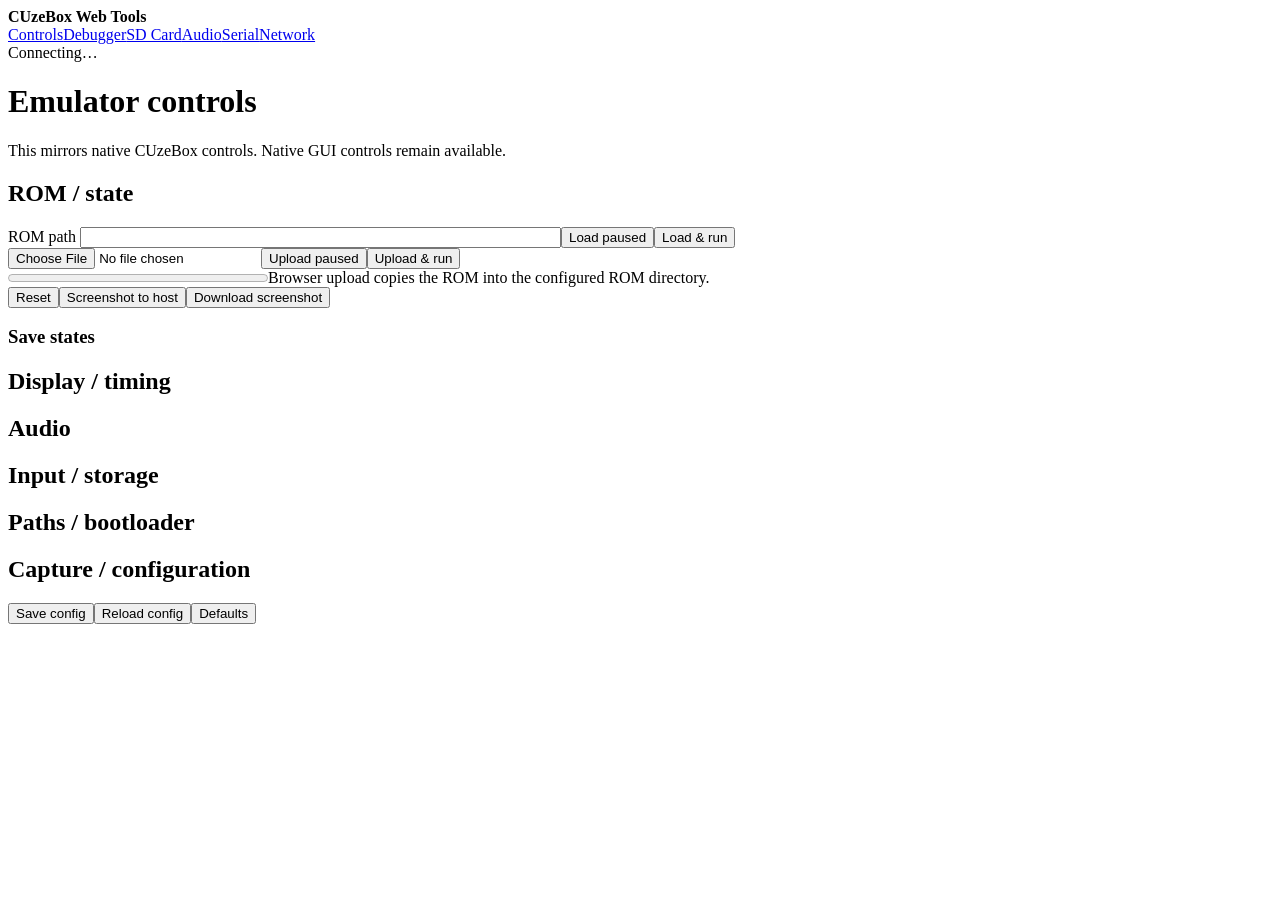
==== tools/web_debugger/controls.html @ 96992fe4 "Add files via upload" ====
<!doctype html><html lang="en"><head><meta charset="utf-8"><meta name="viewport" content="width=device-width,initial-scale=1"><title>CUzeBox Controls</title><link rel="stylesheet" href="/static/common.css"></head><body>
<header><strong>CUzeBox Web Tools</strong><nav><a href="/controls">Controls</a><a href="/debugger">Debugger</a><a href="/sd">SD Card</a><a href="/audio">Audio</a><a href="/serial">Serial</a><a href="/network">Network</a></nav><div class="spacer"></div><div class="status"><span id="dot" class="dot"></span><span id="connection">Connecting…</span></div></header>
<main><h1>Emulator controls</h1><p class="muted">This mirrors native CUzeBox controls. Native GUI controls remain available.</p>
<div class="grid">
<section><h2>ROM / state</h2><label>ROM path <input id="romPath" size="58"></label><button onclick="loadRom(false)">Load paused</button><button onclick="loadRom(true)">Load & run</button><div class="row"><input id="romFile" type="file"><button onclick="uploadRom(false)">Upload paused</button><button onclick="uploadRom(true)">Upload & run</button></div><div class="row"><progress id="uploadProgress" value="0" max="1" style="width:260px"></progress><span id="uploadStatus" class="muted">Browser upload copies the ROM into the configured ROM directory.</span></div><button onclick="command('RESET').then(refresh)">Reset</button><button onclick="command('SCREENSHOT')">Screenshot to host</button><button onclick="downloadScreenshot()">Download screenshot</button><div id="recent"></div><h3>Save states</h3><div id="slots"></div></section>
<section><h2>Display / timing</h2><div id="displayControls"></div></section>
<section><h2>Audio</h2><div id="audioControls"></div></section>
<section><h2>Input / storage</h2><div id="inputControls"></div></section>
<section><h2>Paths / bootloader</h2><div id="pathControls"></div></section>
<section><h2>Capture / configuration</h2><div id="captureControls"></div><button onclick="command('CONFIG SAVE')">Save config</button><button onclick="command('CONFIG RELOAD').then(refresh)">Reload config</button><button onclick="command('CONFIG DEFAULTS').then(refresh)">Defaults</button></section>
</div></main><script src="/static/common.js"></script><script>
let st={}; const bools=[['display_gameonly','Game-only display'],['fullscreen','Fullscreen'],['system_messages','System messages'],['gui_gamepad','GUI gamepad'],['gui_pause','Pause while GUI open'],['virtual_keyboard','Virtual keyboard'],['frame_limiter','Frame-rate limiter'],['frame_merge','Frame merge']];
const audbool=[['audio_freqscale','Frequency scaling'],['audio_s16','16-bit output'],['audio_dcblock','DC blocker']];
const inputbool=[['input_kbuzem','Keyboard UzeMouse'],['player2_alloc','Player 2 allocation'],['mouse','Mouse enabled'],['sd_allow_new_files','SD allow new files'],['resident_bootloader','Resident bootloader'],['recent_frozen','Freeze recent ROM list']];
function cb(k,l){return `<label><input type=checkbox ${st[k]?'checked':''} onchange="setv('${k}',this.checked?1:0)"> ${esc(l)}</label>`}
function num(k,l,min=0,max=999){return `<label>${esc(l)} <input type=number min=${min} max=${max} value="${st[k]??0}" onchange="setv('${k}',this.value)"></label>`}
function txt(k,l){return `<label>${esc(l)} <input size=42 value="${esc(st[k]??'')}" onchange="setv('${k}',this.value)"></label>`}
async function setv(k,v){await command(`EMU_SET ${k} ${v}`);refresh()}
async function loadRom(run){const p=$('romPath').value.trim();if(p)await command(`LOAD_ROM ${run?'RUN':'WAIT'} ${p}`);refresh()}
function downloadScreenshot(){const a=document.createElement('a');a.href='/api/screenshot-download?name=cuzebox-screenshot.bmp';a.download='cuzebox-screenshot.bmp';document.body.appendChild(a);a.click();a.remove()}
async function uploadRom(run){const f=$('romFile').files&&$('romFile').files[0];if(!f){$('uploadStatus').textContent='Choose a ROM file first.';return}const prog=$('uploadProgress'),status=$('uploadStatus');prog.value=0;prog.max=f.size||1;let id=null;try{const qs=new URLSearchParams({name:f.name,mode:run?'RUN':'WAIT'});let r=await fetch('/api/upload-rom/start?'+qs,{method:'POST'});let j=await r.json();if(!j.ok)throw new Error(j.error||'Upload start failed');id=j.id;if(f.size>Number(j.max_bytes||0))throw new Error(`ROM exceeds ${j.max_bytes} byte web-upload limit`);const chunk=48*1024;for(let off=0;off<f.size;off+=chunk){const part=f.slice(off,Math.min(f.size,off+chunk));r=await fetch(`/api/upload-rom/chunk?id=${id}`,{method:'POST',headers:{'Content-Type':'application/octet-stream'},body:part});j=await r.json();if(!j.ok)throw new Error(j.error||'Upload failed');prog.value=Math.min(f.size,off+part.size);status.textContent=`Uploading ${f.name}: ${prog.value.toLocaleString()} / ${f.size.toLocaleString()} bytes`;}r=await fetch(`/api/upload-rom/finish?id=${id}`,{method:'POST'});j=await r.json();if(!j.ok)throw new Error(j.error||'ROM load failed');status.textContent=`Loaded ${f.name}${run?' and running':' paused'}.`;await refresh()}catch(e){status.textContent=String(e.message||e);if(id!==null)try{await fetch(`/api/upload-rom/cancel?id=${id}`,{method:'POST'})}catch(_){}}}
async function slot(op,n){await command(`SAVESTATE ${op} ${n}`);refresh()}
async function recent(i){await command(`RECENT_ROMS LOAD ${i}`);refresh()}
async function refresh(){const r=await command('EMU_STATUS');if(!r.ok)return;st=r;$('romPath').value=st.rom_path||'';
 $('displayControls').innerHTML=bools.map(x=>cb(...x)).join('')+num('gui_gamepad_speed','GUI gamepad speed %',1,400)+num('render_path','Render path',0,10)+num('filter_pre','Pre filter',0,20)+num('filter_scale','Scale filter',0,20)+num('filter_crt','CRT mode',0,20);
 $('audioControls').innerHTML=audbool.map(x=>cb(...x)).join('')+num('audio_rate','Output-rate mode',0,20)+num('audio_latency','Latency mode',0,20)+num('audio_resampler','Resampler',0,20)+num('audio_lowpass','Low-pass',0,20)+num('audio_lowpass_quality','Low-pass quality',0,20)+num('audio_monitor','Monitor mode',0,20)+num('audio_monitor_width','Monitor width %',0,100)+num('audio_reverb','Reverb',0,20)+num('audio_volume','Master volume %',0,100);
 $('inputControls').innerHTML=inputbool.map(x=>cb(...x)).join('')+num('mouse_scale','Mouse scale',1,32)+num('spiram_pages','SPI RAM pages mode',0,20);
 $('pathControls').innerHTML=txt('rom_dir','ROM directory')+txt('save_path','Save directory')+txt('screenshot_path','Screenshot directory')+txt('controllerdb_path','Controller DB')+txt('resident_bootloader_file','Bootloader HEX')+txt('remote_roms_host','Remote ROM host');
 $('captureControls').innerHTML=cb('video_dump_active','Video dump active')+cb('video_dump_autoinc','Auto-increment dump')+cb('video_dump_reset_first','Reset before dump')+txt('video_dump_file','Video dump file')+cb('input_capture_active','Input capture active');
 $('recent').innerHTML='<h3>Recent ROMs</h3>'+((st.recent||[]).map((p,i)=>`<button onclick="recent(${i})">${esc(p)}</button>`).join('')||'<span class=muted>none</span>')+' <button onclick="command(\'RECENT_ROMS CLEAR\').then(refresh)">Clear</button>';
 $('slots').innerHTML=(st.save_slots||[]).map((e,i)=>`<div><strong>${i}${e?' *':''}</strong> <button onclick="slot('SLOT',${i})">Select</button> <button onclick="slot('SAVE',${i})">Save</button> <button ${e?'':'disabled'} onclick="slot('LOAD',${i})">Load</button></div>`).join('');
}
bridgeStatus();refresh();setInterval(refresh,3000);
</script></body></html>
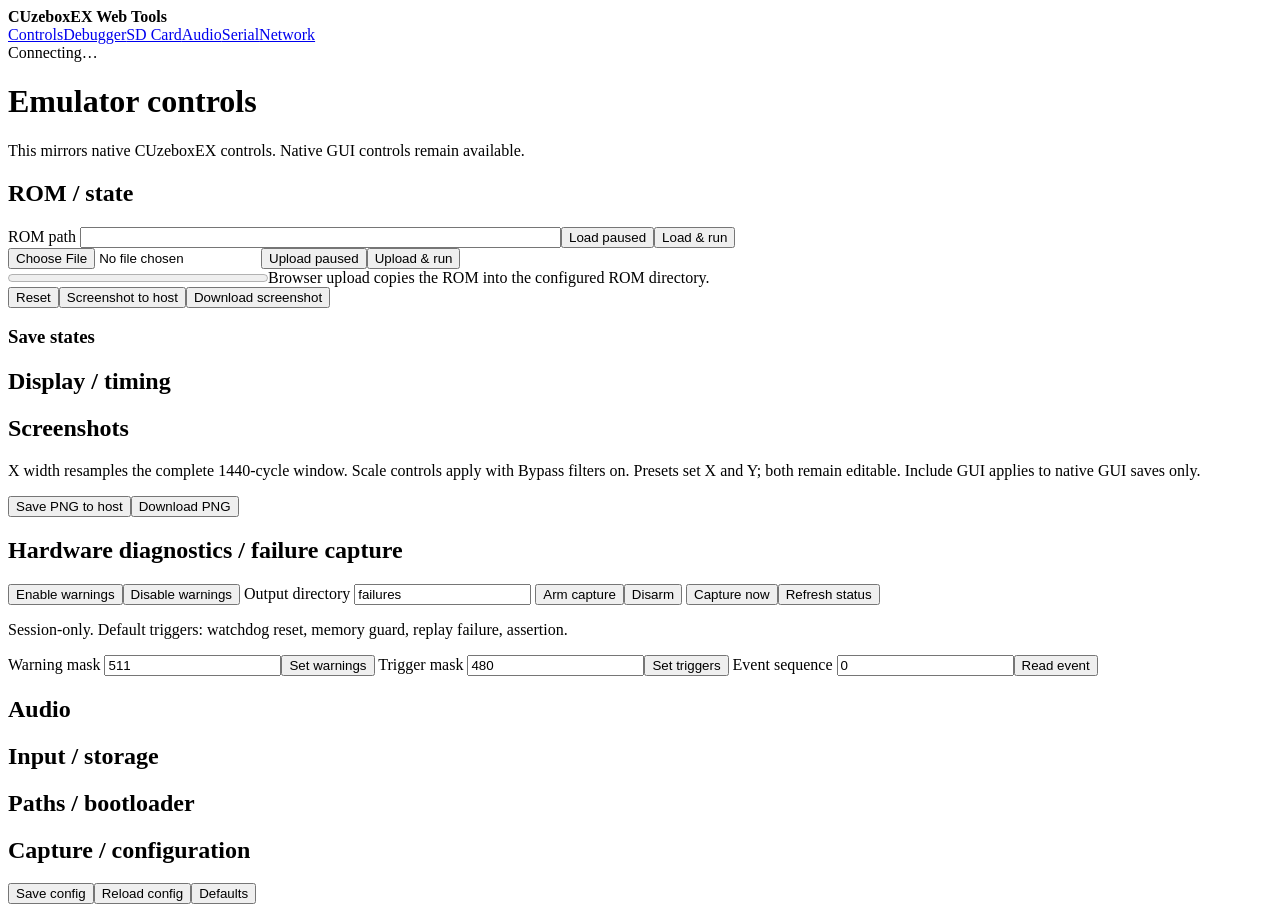
==== commit 9ba9f074: "Add native downloads and reviewed emulator improvements" ====
--- a/tools/web_debugger/controls.html
+++ b/tools/web_debugger/controls.html
@@ -1,32 +1,52 @@
-<!doctype html><html lang="en"><head><meta charset="utf-8"><meta name="viewport" content="width=device-width,initial-scale=1"><title>CUzeBox Controls</title><link rel="stylesheet" href="/static/common.css"></head><body>
-<header><strong>CUzeBox Web Tools</strong><nav><a href="/controls">Controls</a><a href="/debugger">Debugger</a><a href="/sd">SD Card</a><a href="/audio">Audio</a><a href="/serial">Serial</a><a href="/network">Network</a></nav><div class="spacer"></div><div class="status"><span id="dot" class="dot"></span><span id="connection">Connecting…</span></div></header>
-<main><h1>Emulator controls</h1><p class="muted">This mirrors native CUzeBox controls. Native GUI controls remain available.</p>
+<!doctype html><html lang="en"><head><meta charset="utf-8"><meta name="viewport" content="width=device-width,initial-scale=1"><title>CUzeboxEX Controls</title><link rel="stylesheet" href="/static/common.css"></head><body>
+<header><strong>CUzeboxEX Web Tools</strong><nav><a href="/controls">Controls</a><a href="/debugger">Debugger</a><a href="/sd">SD Card</a><a href="/audio">Audio</a><a href="/serial">Serial</a><a href="/network">Network</a></nav><div class="spacer"></div><div class="status"><span id="dot" class="dot"></span><span id="connection">Connecting…</span></div></header>
+<main><h1>Emulator controls</h1><p class="muted">This mirrors native CUzeboxEX controls. Native GUI controls remain available.</p>
 <div class="grid">
 <section><h2>ROM / state</h2><label>ROM path <input id="romPath" size="58"></label><button onclick="loadRom(false)">Load paused</button><button onclick="loadRom(true)">Load & run</button><div class="row"><input id="romFile" type="file"><button onclick="uploadRom(false)">Upload paused</button><button onclick="uploadRom(true)">Upload & run</button></div><div class="row"><progress id="uploadProgress" value="0" max="1" style="width:260px"></progress><span id="uploadStatus" class="muted">Browser upload copies the ROM into the configured ROM directory.</span></div><button onclick="command('RESET').then(refresh)">Reset</button><button onclick="command('SCREENSHOT')">Screenshot to host</button><button onclick="downloadScreenshot()">Download screenshot</button><div id="recent"></div><h3>Save states</h3><div id="slots"></div></section>
 <section><h2>Display / timing</h2><div id="displayControls"></div></section>
+<section><h2>Screenshots</h2><div id="screenshotControls"></div><p class="muted">X width resamples the complete 1440-cycle window. Scale controls apply with Bypass filters on. Presets set X and Y; both remain editable. Include GUI applies to native GUI saves only.</p><button onclick="command('SCREENSHOT')">Save PNG to host</button><button onclick="downloadScreenshot()">Download PNG</button></section>
+<section><h2>Hardware diagnostics / failure capture</h2>
+<button onclick="diagCommand('ENABLE')">Enable warnings</button><button onclick="diagCommand('DISABLE')">Disable warnings</button>
+<label>Output directory <input id="failureDir" value="failures"></label>
+<button onclick="diagCommand('ARM '+$('failureDir').value)">Arm capture</button><button onclick="diagCommand('DISARM')">Disarm</button>
+<button onclick="diagCommand('TRIGGER 0')">Capture now</button><button onclick="diagCommand('STATUS')">Refresh status</button>
+<p>Session-only. Default triggers: watchdog reset, memory guard, replay failure, assertion.</p>
+<label>Warning mask <input id="diagMask" value="511"></label><button onclick="diagCommand('MASK '+$('diagMask').value)">Set warnings</button>
+<label>Trigger mask <input id="triggerMask" value="480"></label><button onclick="diagCommand('TRIGGERS '+$('triggerMask').value)">Set triggers</button>
+<label>Event sequence <input id="diagSequence" value="0"></label><button onclick="diagCommand('READ '+$('diagSequence').value)">Read event</button>
+<pre id="diagStatus"></pre></section>
 <section><h2>Audio</h2><div id="audioControls"></div></section>
 <section><h2>Input / storage</h2><div id="inputControls"></div></section>
 <section><h2>Paths / bootloader</h2><div id="pathControls"></div></section>
 <section><h2>Capture / configuration</h2><div id="captureControls"></div><button onclick="command('CONFIG SAVE')">Save config</button><button onclick="command('CONFIG RELOAD').then(refresh)">Reload config</button><button onclick="command('CONFIG DEFAULTS').then(refresh)">Defaults</button></section>
 </div></main><script src="/static/common.js"></script><script>
-let st={}; const bools=[['display_gameonly','Game-only display'],['fullscreen','Fullscreen'],['system_messages','System messages'],['gui_gamepad','GUI gamepad'],['gui_pause','Pause while GUI open'],['virtual_keyboard','Virtual keyboard'],['frame_limiter','Frame-rate limiter'],['frame_merge','Frame merge']];
+let st={}; const bools=[['display_gameonly','Game-only display'],['fullscreen','Fullscreen'],['system_messages','System messages'],['gui_gamepad','GUI gamepad'],['gui_pause','Pause while GUI open'],['virtual_keyboard','Virtual keyboard'],['frame_limiter','Frame-rate limiter'],['frame_merge','Frame merge'],['tv_sync_pll','TV sync PLL']];
+async function diagCommand(op){try{const r=await api('DIAGNOSTICS '+op);if(r.bundle_path_hex)r.bundle_path=new TextDecoder().decode(Uint8Array.from(r.bundle_path_hex.match(/../g)||[],h=>parseInt(h,16)));$('diagStatus').textContent=JSON.stringify(r,null,2)}catch(e){$('diagStatus').textContent=String(e)}}
 const audbool=[['audio_freqscale','Frequency scaling'],['audio_s16','16-bit output'],['audio_dcblock','DC blocker']];
 const inputbool=[['input_kbuzem','Keyboard UzeMouse'],['player2_alloc','Player 2 allocation'],['mouse','Mouse enabled'],['sd_allow_new_files','SD allow new files'],['resident_bootloader','Resident bootloader'],['recent_frozen','Freeze recent ROM list']];
 function cb(k,l){return `<label><input type=checkbox ${st[k]?'checked':''} onchange="setv('${k}',this.checked?1:0)"> ${esc(l)}</label>`}
 function num(k,l,min=0,max=999){return `<label>${esc(l)} <input type=number min=${min} max=${max} value="${st[k]??0}" onchange="setv('${k}',this.value)"></label>`}
 function txt(k,l){return `<label>${esc(l)} <input size=42 value="${esc(st[k]??'')}" onchange="setv('${k}',this.value)"></label>`}
 async function setv(k,v){await command(`EMU_SET ${k} ${v}`);refresh()}
+function shotSelect(label,key,choices,current){return `<label>${esc(label)} <select onchange="shotSet('${key}',this.value)">${choices.map(([v,t])=>`<option value="${esc(String(v))}" ${String(v)===String(current)?'selected':''}>${esc(t)}</option>`).join('')}</select></label>`}
+async function shotSet(key,value){const r=await command(`SCREENSHOT_SETTINGS ${key==='PRESET'?'PRESET':'SET '+key} ${value}`);if(r.ok)renderShot(r)}
+function renderShot(r){
+ const presets=r.presets.map(p=>[p.name,`${p.name}: ${p.x_width} × ${p.y_scale}X`]);if(r.preset==='CUSTOM')presets.unshift(['CUSTOM','Custom']);
+ const widths=r.x_choices.map(w=>[w,`${w}${w===1440?' (1X)':w===2880?' (2X)':''}`]);if(!r.x_choices.includes(r.x_width))widths.unshift([r.x_width,String(r.x_width)]);
+ $('screenshotControls').innerHTML=shotSelect('Preset','PRESET',presets,r.preset)+shotSelect('X width','X_WIDTH',widths,r.x_width)+shotSelect('Y scale','Y_SCALE',Array.from({length:10},(_,i)=>[i+1,`${i+1}X`]),r.y_scale)+shotSelect('X sampling','SAMPLING',r.sampling_choices.map(s=>[s,s]),r.sampling)+`<label><input type=checkbox ${r.bypass_filters?'checked':''} onchange="shotSet('BYPASS_FILTERS',this.checked?1:0)"> Bypass filters</label><label><input type=checkbox ${r.include_gui?'checked':''} onchange="shotSet('INCLUDE_GUI',this.checked?1:0)"> Include GUI (native GUI save)</label>`;
+}
 async function loadRom(run){const p=$('romPath').value.trim();if(p)await command(`LOAD_ROM ${run?'RUN':'WAIT'} ${p}`);refresh()}
-function downloadScreenshot(){const a=document.createElement('a');a.href='/api/screenshot-download?name=cuzebox-screenshot.bmp';a.download='cuzebox-screenshot.bmp';document.body.appendChild(a);a.click();a.remove()}
+function downloadScreenshot(){const a=document.createElement('a');a.href='/api/screenshot-download?name=cuzebox-screenshot.png';a.download='cuzebox-screenshot.png';document.body.appendChild(a);a.click();a.remove()}
 async function uploadRom(run){const f=$('romFile').files&&$('romFile').files[0];if(!f){$('uploadStatus').textContent='Choose a ROM file first.';return}const prog=$('uploadProgress'),status=$('uploadStatus');prog.value=0;prog.max=f.size||1;let id=null;try{const qs=new URLSearchParams({name:f.name,mode:run?'RUN':'WAIT'});let r=await fetch('/api/upload-rom/start?'+qs,{method:'POST'});let j=await r.json();if(!j.ok)throw new Error(j.error||'Upload start failed');id=j.id;if(f.size>Number(j.max_bytes||0))throw new Error(`ROM exceeds ${j.max_bytes} byte web-upload limit`);const chunk=48*1024;for(let off=0;off<f.size;off+=chunk){const part=f.slice(off,Math.min(f.size,off+chunk));r=await fetch(`/api/upload-rom/chunk?id=${id}`,{method:'POST',headers:{'Content-Type':'application/octet-stream'},body:part});j=await r.json();if(!j.ok)throw new Error(j.error||'Upload failed');prog.value=Math.min(f.size,off+part.size);status.textContent=`Uploading ${f.name}: ${prog.value.toLocaleString()} / ${f.size.toLocaleString()} bytes`;}r=await fetch(`/api/upload-rom/finish?id=${id}`,{method:'POST'});j=await r.json();if(!j.ok)throw new Error(j.error||'ROM load failed');status.textContent=`Loaded ${f.name}${run?' and running':' paused'}.`;await refresh()}catch(e){status.textContent=String(e.message||e);if(id!==null)try{await fetch(`/api/upload-rom/cancel?id=${id}`,{method:'POST'})}catch(_){}}}
 async function slot(op,n){await command(`SAVESTATE ${op} ${n}`);refresh()}
 async function recent(i){await command(`RECENT_ROMS LOAD ${i}`);refresh()}
 async function refresh(){const r=await command('EMU_STATUS');if(!r.ok)return;st=r;$('romPath').value=st.rom_path||'';
- $('displayControls').innerHTML=bools.map(x=>cb(...x)).join('')+num('gui_gamepad_speed','GUI gamepad speed %',1,400)+num('render_path','Render path',0,10)+num('filter_pre','Pre filter',0,20)+num('filter_scale','Scale filter',0,20)+num('filter_crt','CRT mode',0,20);
+ const shot=await command('SCREENSHOT_SETTINGS');if(shot.ok)renderShot(shot);
+ $('displayControls').innerHTML=bools.map(x=>cb(...x)).join('')+num('gui_gamepad_speed','GUI gamepad speed %',1,400)+num('interlace_mode','Interlace: 0=ROM hint, 1=off, 2=on, 3=detect',0,3)+num('interlace_presentation','Interlace presentation: 0=ROM hint, 1=field, 2=weave',0,2)+num('tv_sync_strength','PLL skew strength %',0,100)+num('tv_sync_recovery','PLL recovery % (higher = less skew)',25,800)+num('render_path','Render path',0,10)+num('filter_pre','Pre filter',0,20)+num('filter_scale','Scale filter',0,20)+num('filter_crt','CRT mode',0,20);
  $('audioControls').innerHTML=audbool.map(x=>cb(...x)).join('')+num('audio_rate','Output-rate mode',0,20)+num('audio_latency','Latency mode',0,20)+num('audio_resampler','Resampler',0,20)+num('audio_lowpass','Low-pass',0,20)+num('audio_lowpass_quality','Low-pass quality',0,20)+num('audio_monitor','Monitor mode',0,20)+num('audio_monitor_width','Monitor width %',0,100)+num('audio_reverb','Reverb',0,20)+num('audio_volume','Master volume %',0,100);
  $('inputControls').innerHTML=inputbool.map(x=>cb(...x)).join('')+num('mouse_scale','Mouse scale',1,32)+num('spiram_pages','SPI RAM pages mode',0,20);
  $('pathControls').innerHTML=txt('rom_dir','ROM directory')+txt('save_path','Save directory')+txt('screenshot_path','Screenshot directory')+txt('controllerdb_path','Controller DB')+txt('resident_bootloader_file','Bootloader HEX')+txt('remote_roms_host','Remote ROM host');
- $('captureControls').innerHTML=cb('video_dump_active','Video dump active')+cb('video_dump_autoinc','Auto-increment dump')+cb('video_dump_reset_first','Reset before dump')+txt('video_dump_file','Video dump file')+cb('input_capture_active','Input capture active');
+ $('captureControls').innerHTML=cb('video_dump_active','Video dump active')+cb('video_dump_autoinc','Auto-increment dump')+cb('video_dump_reset_first','Reset before dump')+cb('video_dump_omit_messages','Omit emulator messages (recording only)')+txt('video_dump_file','Video dump file')+cb('input_capture_active','Input capture active');
  $('recent').innerHTML='<h3>Recent ROMs</h3>'+((st.recent||[]).map((p,i)=>`<button onclick="recent(${i})">${esc(p)}</button>`).join('')||'<span class=muted>none</span>')+' <button onclick="command(\'RECENT_ROMS CLEAR\').then(refresh)">Clear</button>';
  $('slots').innerHTML=(st.save_slots||[]).map((e,i)=>`<div><strong>${i}${e?' *':''}</strong> <button onclick="slot('SLOT',${i})">Select</button> <button onclick="slot('SAVE',${i})">Save</button> <button ${e?'':'disabled'} onclick="slot('LOAD',${i})">Load</button></div>`).join('');
 }
